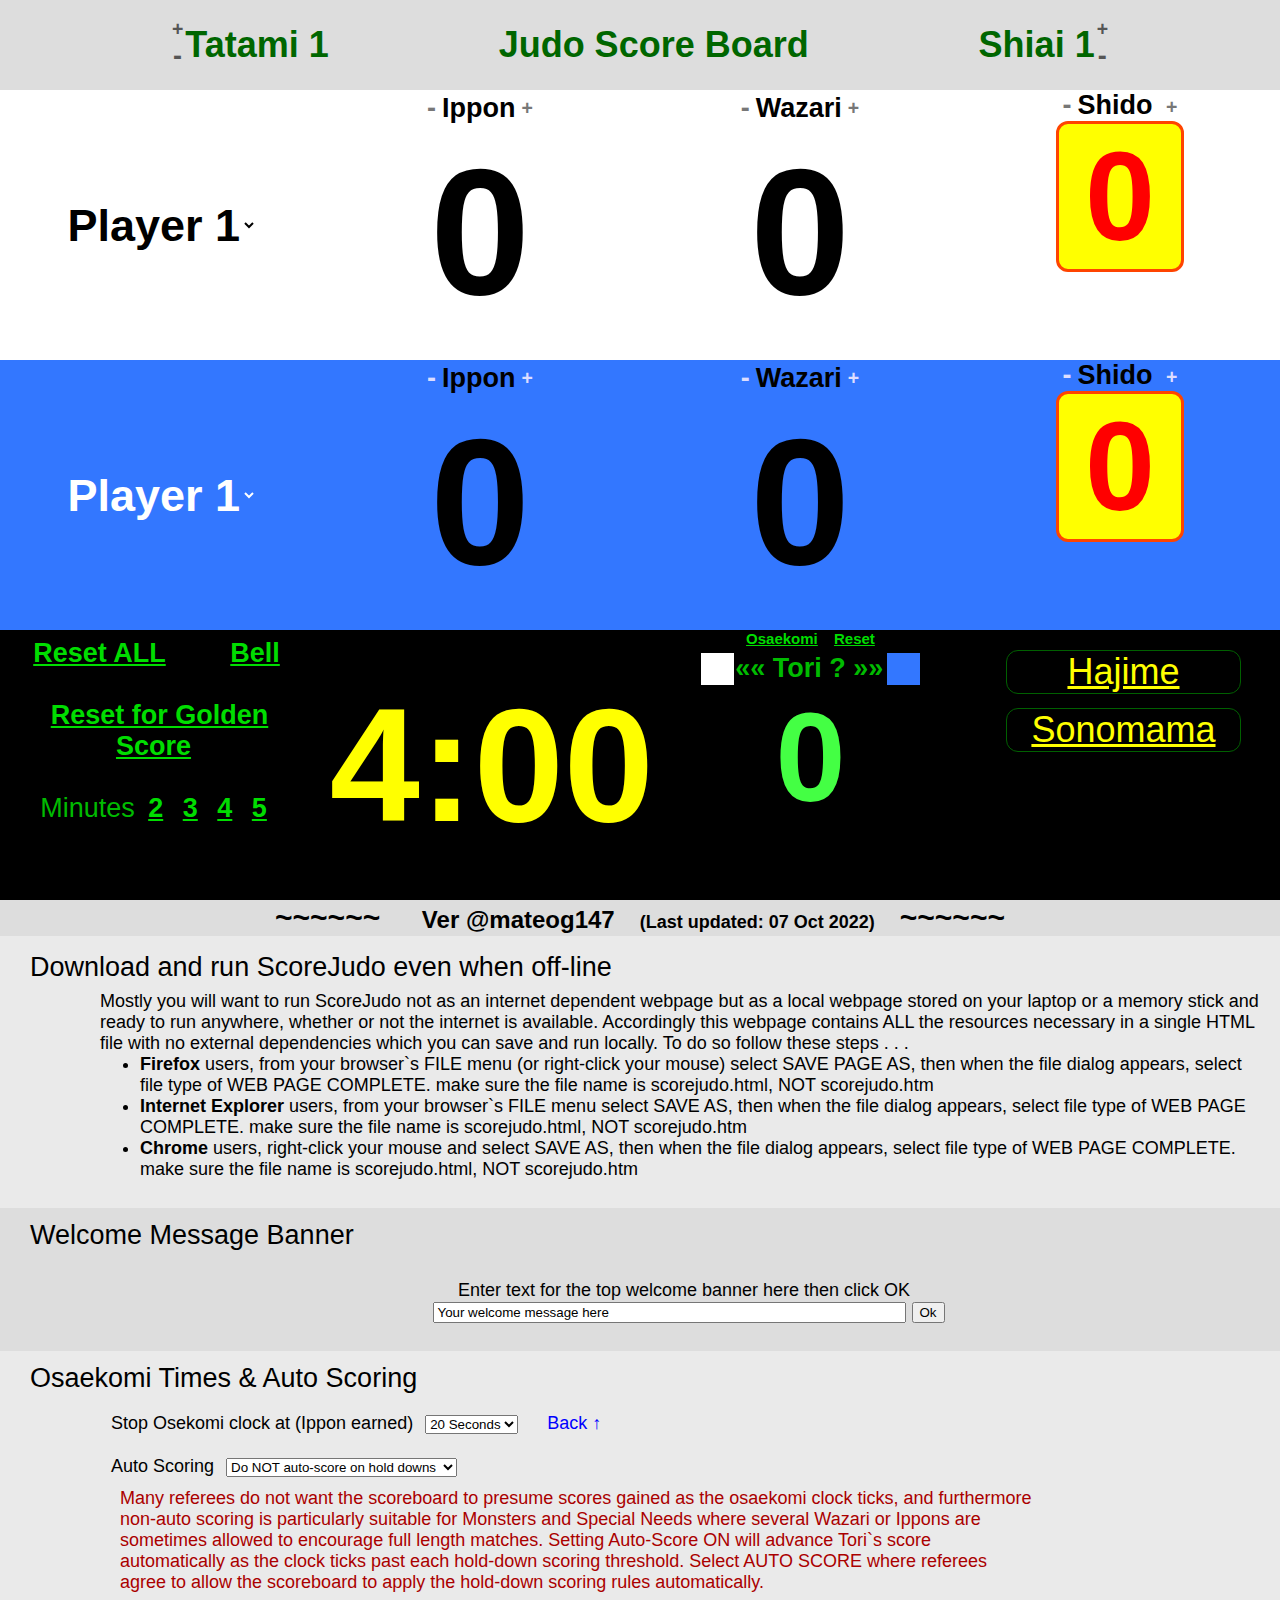
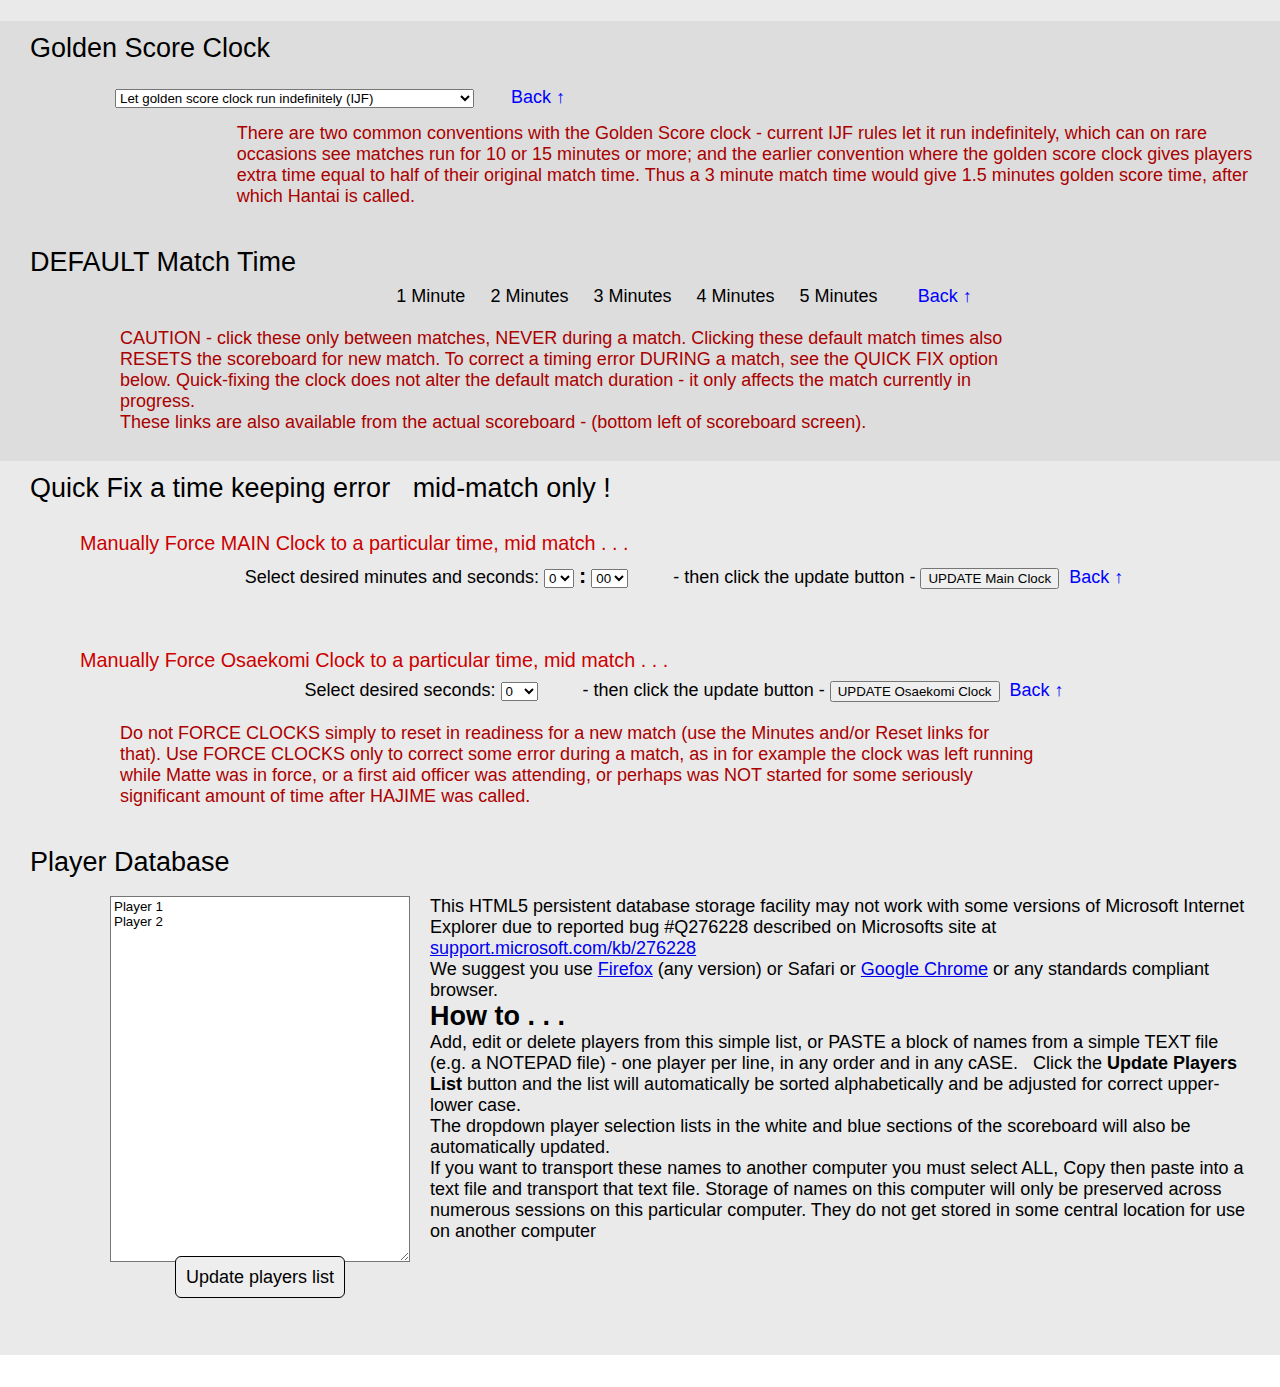
==== scorejudo.html @ d9c9d073 "first commit projects divided by files" ====
<!DOCTYPE html>
<!-- saved from url=(0014)about:internet -->
<html lang="en">
  <head>
    <meta http-equiv="Content-Type" content="text/html; charset=UTF-8" />
    <title>scorejudo</title>

    <meta name="viewport" content="width=device-width, initial-scale=1.0" />
    <meta
      name="description"
      content="ScoreJudo version 5.32 Copyright (C) Campbell Dunstan 2010-2017"
    />
    <link rel="stylesheet" href="./css/style.css" />
    <script src="./js/main.js"></script>
  </head>

  <body id="scorebody" onload="dbinit()">
    <header class="header">
      <div class="mat-container button-container">
        <div class="increase-decrease-container">
          <a class="greylink" onclick="changemat(1)" title="Increase"
            ><span class="increase-btn">+</span></a
          >
          <a class="greylink" onclick="changemat(0)" title="Decrease"
            ><span class="decrease-btn">-</span></a
          >
        </div>

        <div class="greyinfo" id="matnum">Tatami 1</div>
      </div>

      <h2 class="event-title greyinfo" id="welcome_msg">Judo Score Board</h2>

      <div class="bout-container button-container">
        <div class="greyinfo" id="matchnum">Shiai 1</div>
        <div class="increase-decrease-container">
          <a class="greylink" onclick="changematch(1)" title="Increase"
            ><span class="increase-btn">+</span></a
          >
          <a class="greylink" onclick="changematch(0)" title="Decrease"
            ><span class="decrease-btn">-</span></a
          >
        </div>
      </div>
    </header>

    <div class="info-container score-info-container" id="white__panel">
      <div class="player-selector-container">
        <select id="whiteplayername" name="wplayer" class="whiteplayer">
          <option>Player 1</option>
          <option>Player 2</option>
        </select>
      </div>
      <div class="score-container">
        <div class="whitelabel">
          <a
            class="whitelinkbare"
            title="Subtract 1 Ippon"
            onclick="changescore('whiteippon',0)"
            ><span class="decrease-btn">-</span></a
          >Ippon
          <a
            class="whitelinkbare"
            title="Add an Ippon"
            onclick="changescore('whiteippon',1)"
            ><span class="increase-btn">+</span></a
          >
        </div>
        <h2
          class="whitescore"
          title="Click for Ippon"
          id="whiteippon"
          onclick="changescore('whiteippon',1)"
        >
          0
        </h2>
      </div>
      <div class="score-container">
        <div class="whitelabel">
          <a
            class="whitelinkbare"
            title="Subtract 1 Wazari"
            onclick="changescore('whitewazari',0)"
            ><span style="font-size: 180%; font-weight: bold">-</span></a
          >Wazari
          <a
            class="whitelinkbare"
            title="Add 1 Wazari"
            onclick="changescore('whitewazari',1)"
            ><span style="font-size: 130%; font-weight: bold">+</span></a
          >
        </div>
        <div
          class="whitescore"
          title="Click for Wazari"
          id="whitewazari"
          onclick="changescore('whitewazari',1)"
        >
          0
        </div>
      </div>
      <div class="penalty-container">
        <a
          class="whitelinkbare"
          onclick="changepenalty('whitepenalty',0)"
          title="Subtract 1 Shido"
          ><span class="decrease-btn">-</span></a
        >Shido
        <a
          class="whitelinkbare"
          onclick="changepenalty('whitepenalty',1)"
          title="Add 1 Shido"
          ><span class="increase-btn">+</span></a
        >
        <h2
          class="bluepenalty"
          id="whitepenalty"
          onclick="changepenalty('whitepenalty',1)"
          title="Shido"
        >
          0
        </h2>
      </div>
    </div>

    <div
      class="info-container score-info-container bluebandcontainer"
      id="blue__panel"
    >
      <div class="player-selector-container">
        <select id="blueplayername" name="bplayer" class="blueplayer">
          <option>Player 1</option>
          <option>Player 2</option>
        </select>
      </div>
      <div class="score-container">
        <div class="bluelabel">
          <a
            class="bluelinkbare"
            title="Subtract 1 Ippon"
            onclick="changescore('blueippon',0)"
            ><span class="decrease-btn">-</span></a
          >Ippon
          <a
            class="bluelinkbare"
            title="Add 1 Ippon"
            onclick="changescore('blueippon',1)"
            ><span class="increase-btn">+</span></a
          >
        </div>
        <h2
          class="bluescore score"
          title="Click for Ippon"
          id="blueippon"
          onclick="changescore('blueippon',1)"
        >
          0
        </h2>
      </div>
      <div class="score-container">
        <div class="bluelabel">
          <a
            class="bluelinkbare"
            title="Subtract 1 Wazari"
            onclick="changescore('bluewazari',0)"
            ><span class="decrease-btn">-</span></a
          >Wazari
          <a
            class="bluelinkbare"
            title="Add 1 Wazari"
            onclick="changescore('bluewazari',1)"
            ><span class="increase-btn">+</span></a
          >
        </div>
        <h2
          class="bluescore score"
          title="Click for Wazari"
          id="bluewazari"
          onclick="changescore('bluewazari',1)"
        >
          0
        </h2>
      </div>
      <div class="penalty-container">
        <a
          class="bluelinkbare"
          onclick="changepenalty('bluepenalty',0)"
          title="Subtract 1 Shido"
          ><span class="decrease-btn">-</span></a
        >Shido
        <a
          class="bluelinkbare"
          onclick="changepenalty('bluepenalty',1)"
          title="Add 1 Shido"
          ><span class="increase-btn">+</span></a
        >
        <h2
          class="bluepenalty"
          id="bluepenalty"
          onclick="changepenalty('bluepenalty',1)"
          title="Shido"
        >
          0
        </h2>
      </div>
    </div>

    <div class="info-container time-controls-container">
      <div class="controls-container">
        <a
          class="greenlink resetall"
          onclick="resetAll()"
          title="Reset clock &amp; scores"
          >Reset ALL</a
        >
        &nbsp; &nbsp; &nbsp;
        <a
          class="greenlink"
          onclick="force_bell()"
          title="Manually ring bell for any reason, no stop no reset"
          >Bell</a
        >
        <br />
        <br />
        <a
          class="greenlink"
          id="setgold"
          onclick="resetGoldScore(1)"
          title="Reset clock only, for golden score."
          >Reset for Golden Score</a
        >
        <br />
        <br />
        <span>Minutes&nbsp;</span
        ><a
          class="greenlink"
          id="min_2"
          onclick="setdefaultmatch('2:00',2,0)"
          title="Set default Match duration to 2 minutes"
          >2</a
        >
        <a
          class="greenlink"
          id="min_3"
          onclick="setdefaultmatch('3:00',3,0)"
          title="Set default Match duration to 3 minutes"
          >3</a
        >
        <a
          class="greenlink"
          id="min_4"
          onclick="setdefaultmatch('4:00',4,0)"
          title="Set default Match duration to 4 minutes"
          >4</a
        >
        <a
          class="greenlink"
          id="min_5"
          onclick="setdefaultmatch('5:00',5,0)"
          title="Set default Match duration to 5 minutes"
          >5</a
        >
      </div>

      <div class="main-clock-container">
        <h4 class="goldenscore_GS" id="goldenscore">&nbsp;</h4>
        <h2 class="mainclock" id="mainclock" onclick="gotoclockoptions()">
          4:00
        </h2>
      </div>

      <div class="osaekomi-container">
        <a
          class="greenlink"
          onclick="globalholddown()"
          id="globalholddownswitch"
          >Osaekomi</a
        >
        <a class="greenlink" onclick="resetOsae(3)" id="resetswitch">Reset</a>
        <div
          class="globalosaekomiwhichplayerwrap"
          id="globalosaekomiwhichplayerwrap"
          onclick="nominateosaetori()"
        >
          <div
            title="click to flag WHITE as Tori"
            class="globalosaekomitoriwhite"
            id="globalosaekomitoriwhite"
            onclick="nominateosaetori(0)"
          ></div>
          <h4
            class="globalosaekomitoriprompt"
            id="globalosaekomitoriprompt"
            onclick="resettoriprompt()"
          >
            «« Tori ? »»
          </h4>
          <div
            title="click to flag BLUE (red) asTori"
            class="globalosaekomitoriblue"
            id="globalosaekomitoriblue"
            onclick="nominateosaetori(1)"
          ></div>
        </div>
        <h2
          title="click to Start-Stop"
          class="globalosaekomi"
          id="globalosaekomi"
          onclick="globalholddown()"
        >
          0
        </h2>
      </div>

      <div class="hajime-mate-container">
        <div
          class="hajime"
          id="hajimeswitch"
          onclick="hajime_matte()"
          title="Start-Stop (use Space Bar)"
        >
          Hajime
        </div>
        <div style="clear: both; height: 4px"></div>
        <div
          class="hajime sonomama"
          id="globalfreezeswitch"
          onclick="globalfreeze()"
          title="Toggle Sonomama - Yoshi"
        >
          Sonomama
        </div>
      </div>
    </div>

    <table id="bottommarker" title=" " style="width: 100%">
      <tbody>
        <tr>
          <td
            style="background-color: #dddddd; border-bottom: 4px solid #eaeaea"
          >
            <h1>
              ~~~~~~  &nbsp; &nbsp;
              <span style="font-size: 80%">Ver @mateog147</span> &nbsp;
              <span style="font-size: 60%">(Last updated: 07 Oct 2022)</span>
              &nbsp; ~~~~~~
            </h1>
          </td>
        </tr>
        <tr>
          <td
            id="download_intruct"
            class="preference-td"
            style="display: block; background-color: rgb(234, 234, 234)"
          >
            <div class="preference-head">
              Download and run ScoreJudo even when off-line
            </div>
            <div style="text-align: left">
              Mostly you will want to run ScoreJudo not as an internet dependent
              webpage but as a local webpage stored on your laptop or a memory
              stick and ready to run anywhere, whether or not the internet is
              available. Accordingly this webpage contains ALL the resources
              necessary in a single HTML file with no external dependencies
              which you can save and run locally. To do so follow these steps .
              . .
              <ul>
                <li>
                  <b>Firefox</b> users, from your browser`s FILE menu (or
                  right-click your mouse) select SAVE PAGE AS, then when the
                  file dialog appears, select file type of WEB PAGE COMPLETE.
                  make sure the file name is scorejudo.html, NOT scorejudo.htm
                </li>
                <li>
                  <b>Internet Explorer</b> users, from your browser`s FILE menu
                  select SAVE AS, then when the file dialog appears, select file
                  type of WEB PAGE COMPLETE. make sure the file name is
                  scorejudo.html, NOT scorejudo.htm
                </li>
                <li>
                  <b>Chrome</b> users, right-click your mouse and select SAVE
                  AS, then when the file dialog appears, select file type of WEB
                  PAGE COMPLETE. make sure the file name is scorejudo.html, NOT
                  scorejudo.htm
                </li>
              </ul>
            </div>
          </td>
        </tr>
        <tr>
          <td class="preference-td" style="background-color: #dddddd">
            <div class="preference-head">Welcome Message Banner</div>
            <p>&nbsp;</p>
            <span style="color: #000000"
              >Enter text for the top welcome banner here then click OK</span
            >
            <form name="updatewelcome">
              <label for="welcome_input">&nbsp;</label>
              <input
                id="welcome_input"
                name="welcometext"
                type="text"
                size="56"
                value="Your welcome message here"
                onfocus="enableSpacekey()"
                onblur="disableSpacekey()"
              />
              <input
                type="submit"
                name="sendwelcome"
                value="Ok"
                onclick="update_welcome(); return false;"
              />
            </form>
          </td>
        </tr>

        <tr id="osaekomi_auto">
          <td class="preference-td" style="background-color: #eaeaea">
            <div class="preference-head">Osaekomi Times &amp; Auto Scoring</div>
            <table style="border-collapse: separate; border-spacing: 10px">
              <tbody>
                <tr>
                  <td>Stop Osekomi clock at (Ippon earned)</td>
                  <td id="autoscore_ippon_2">
                    <select
                      name="setOKomiFT"
                      id="setOKomiFT"
                      onchange="setOsaeKomiScoring('setOKomiFT','i')"
                    >
                      <option value="10">10 Seconds</option>
                      <option value="15">15 Seconds</option>
                      <option selected="" value="20">20 Seconds</option>
                      <option value="25">25 Seconds</option>
                      <option value="30">30 Seconds</option>
                      <option value="35">35 Seconds</option>
                    </select>
                  </td>
                  <td>&nbsp;</td>
                  <td>
                    <a style="color: #0000ff">Back&nbsp;↑</a>
                  </td>
                </tr>
              </tbody>
            </table>
            <table style="border-collapse: separate; border-spacing: 10px">
              <tbody>
                <tr>
                  <td>Auto Scoring</td>
                  <td>
                    <select
                      name="setOKomiAutoScore"
                      id="setOKomiAutoScore"
                      onchange="setOsaeKomiScoring('setOKomiAutoScore','a')"
                    >
                      <option selected="" value="0">
                        Do NOT auto-score on hold downs
                      </option>
                      <option value="1">
                        Auto score as hold-downs progress
                      </option>
                    </select>
                  </td>
                  <td class="novisi" id="autoscore_ippon_1">
                    Ippon at [see above] &nbsp;
                  </td>
                  <td
                    class="novisi"
                    id="autoscore_wazari_1"
                    style="visibility: hidden"
                  >
                    Wazari at
                  </td>
                  <td
                    class="novisi"
                    id="autoscore_wazari_2"
                    style="visibility: hidden"
                  >
                    <select
                      name="setOKomiWa"
                      id="setOKomiWa"
                      onchange="setOsaeKomiScoring('setOKomiWa','w')"
                    >
                      <option value="10">10 Seconds</option>
                      <option selected="" value="15">15 Seconds</option>
                      <option value="20">20 Seconds</option>
                      <option value="25">25 Seconds</option>
                    </select>
                  </td>
                  <td
                    class="novisi"
                    id="autoscore_yuko_1"
                    style="visibility: hidden"
                  >
                    Yuko (if applic.) at
                  </td>
                  <td
                    class="novisi"
                    id="autoscore_yuko_2"
                    style="visibility: hidden"
                  >
                    <select
                      name="setOKomiYu"
                      id="setOKomiYu"
                      onchange="setOsaeKomiScoring('setOKomiYu','y')"
                    >
                      <option value="5">5 Seconds</option>
                      <option selected="" value="10">10 Seconds</option>
                      <option value="15">15 Seconds</option>
                      <option value="20">20 Seconds</option>
                    </select>
                  </td>
                </tr>
              </tbody>
            </table>
            <div
              style="
                padding-left: 20px;
                text-align: left;
                color: #aa0000;
                width: 80%;
              "
            >
              Many referees do not want the scoreboard to presume scores gained
              as the osaekomi clock ticks, and furthermore non-auto scoring is
              particularly suitable for Monsters and Special Needs where several
              Wazari or Ippons are sometimes allowed to encourage full length
              matches. Setting Auto-Score ON will advance Tori`s score
              automatically as the clock ticks past each hold-down scoring
              threshold. Select AUTO SCORE where referees agree to allow the
              scoreboard to apply the hold-down scoring rules automatically.
            </div>
          </td>
        </tr>
        <tr>
          <td class="preference-td" style="background-color: #dddddd">
            <div class="preference-head">Golden Score Clock</div>
            <table style="border-collapse: separate; border-spacing: 14px">
              <tbody>
                <tr>
                  <td>
                    <select
                      name="manageGoldenScore"
                      id="manageGoldenScore"
                      onchange="manage_golden_score('manageGoldenScore')"
                    >
                      <option selected="" value="30000">
                        Let golden score clock run indefinitely (IJF)
                      </option>
                      <option value="0">
                        Stop golden score clock &amp; ring bell at
                        Half-of-Match-Time
                      </option>
                    </select>
                  </td>
                  <td>&nbsp;</td>
                  <td>
                    <a style="color: #0000ff">Back&nbsp;↑</a>
                  </td>
                </tr>
              </tbody>
            </table>
            <div
              style="
                float: right;
                width: 90%;
                padding-left: 20px;
                text-align: left;
                color: #aa0000;
              "
            >
              There are two common conventions with the Golden Score clock -
              current IJF rules let it run indefinitely, which can on rare
              occasions see matches run for 10 or 15 minutes or more; and the
              earlier convention where the golden score clock gives players
              extra time equal to half of their original match time. Thus a 3
              minute match time would give 1.5 minutes golden score time, after
              which Hantai is called.
            </div>
          </td>
        </tr>
        <tr id="default_matchtimes">
          <td class="preference-td" style="background-color: #dddddd">
            <div class="preference-head">DEFAULT Match Time</div>
            <a
              class="xgreenlink"
              id="min_1_2"
              onclick="setdefaultmatch('1:00',1,0)"
              title="Set default Match duration to 1 minute"
              >1 Minute</a
            >
            &nbsp; &nbsp;
            <a
              class="xgreenlink"
              id="min_2_2"
              onclick="setdefaultmatch('2:00',2,0)"
              title="Set default Match duration to 2 minutes"
              >2 Minutes</a
            >
            &nbsp; &nbsp;
            <a
              class="xgreenlink"
              id="min_3_2"
              onclick="setdefaultmatch('3:00',3,0)"
              title="Set default Match duration to 3 minutes"
              >3 Minutes</a
            >
            &nbsp; &nbsp;
            <a
              class="xgreenlink"
              id="min_4_2"
              onclick="setdefaultmatch('4:00',4,0)"
              title="Set default Match duration to 4 minutes"
              >4 Minutes</a
            >
            &nbsp; &nbsp;
            <a
              class="xgreenlink"
              id="min_5_2"
              onclick="setdefaultmatch('5:00',5,0)"
              title="Set default Match duration to 5 minutes"
              >5 Minutes</a
            >
            &nbsp; &nbsp; &nbsp;&nbsp;&nbsp;<a style="color: #0000ff"
              >Back&nbsp;↑</a
            >
            <p>&nbsp;</p>
            <div
              style="
                padding-left: 20px;
                text-align: left;
                color: #aa0000;
                width: 80%;
              "
            >
              CAUTION - click these only between matches, NEVER during a match.
              Clicking these default match times also RESETS the scoreboard for
              new match. To correct a timing error DURING a match, see the QUICK
              FIX option below. Quick-fixing the clock does not alter the
              default match duration - it only affects the match currently in
              progress. <br />These links are also available from the actual
              scoreboard - (bottom left of scoreboard screen).
            </div>
          </td>
        </tr>
        <tr id="quickfix">
          <td class="preference-td" style="background-color: #eaeaea">
            <div class="preference-head">
              Quick Fix a time keeping error &nbsp; mid-match only !
            </div>
            <div class="preference-subhead">
              Manually Force MAIN Clock to a particular time, mid match . . .
            </div>
            Select desired minutes and seconds:
            <select id="forceclockmins">
              <option value="0">0</option>
              <option value="1">1</option>
              <option value="2">2</option>
              <option value="3">3</option>
              <option value="4">4</option>
              <option value="5">5</option>
              <option value="6">6</option>
              <option value="7">7</option>
              <option value="8">8</option>
              <option value="9">9</option>
            </select>
            <span style="font-weight: bold; font-size: 120%">:</span>
            <select id="forceclocksecs">
              <option value="00">00</option>
              <option value="01">01</option>
              <option value="02">02</option>
              <option value="03">03</option>
              <option value="04">04</option>
              <option value="05">05</option>
              <option value="06">06</option>
              <option value="07">07</option>
              <option value="08">08</option>
              <option value="09">09</option>
              <option value="10">10</option>
              <option value="11">11</option>
              <option value="12">12</option>
              <option value="13">13</option>
              <option value="14">14</option>
              <option value="15">15</option>
              <option value="16">16</option>
              <option value="17">17</option>
              <option value="18">18</option>
              <option value="19">19</option>
              <option value="20">20</option>
              <option value="21">21</option>
              <option value="22">22</option>
              <option value="23">23</option>
              <option value="24">24</option>
              <option value="25">25</option>
              <option value="26">26</option>
              <option value="27">27</option>
              <option value="28">28</option>
              <option value="29">29</option>
              <option value="30">30</option>
              <option value="31">31</option>
              <option value="32">32</option>
              <option value="33">33</option>
              <option value="34">34</option>
              <option value="35">35</option>
              <option value="36">36</option>
              <option value="37">37</option>
              <option value="38">38</option>
              <option value="39">39</option>
              <option value="40">40</option>
              <option value="41">41</option>
              <option value="42">42</option>
              <option value="43">43</option>
              <option value="44">44</option>
              <option value="45">45</option>
              <option value="46">46</option>
              <option value="47">47</option>
              <option value="48">48</option>
              <option value="49">49</option>
              <option value="50">50</option>
              <option value="51">51</option>
              <option value="52">52</option>
              <option value="53">53</option>
              <option value="54">54</option>
              <option value="55">55</option>
              <option value="56">56</option>
              <option value="57">57</option>
              <option value="58">58</option>
              <option value="59">59</option>
            </select>
            &nbsp; &nbsp; &nbsp; &nbsp; - then click the update button -
            <button
              onclick="force_main_clock('forceclockmins', 'forceclocksecs')"
            >
              UPDATE Main Clock</button
            >&nbsp;&nbsp;<a style="color: #0000ff">Back&nbsp;↑</a>
          </td>
        </tr>
        <tr>
          <td class="preference-td" style="background-color: #eaeaea">
            <div class="preference-subhead">
              Manually Force Osaekomi Clock to a particular time, mid match . .
              .
            </div>
            Select desired seconds:
            <select id="forceosaeclocksecs">
              <option value="0">0</option>
              <option value="1">1</option>
              <option value="2">2</option>
              <option value="3">3</option>
              <option value="4">4</option>
              <option value="5">5</option>
              <option value="6">6</option>
              <option value="7">7</option>
              <option value="8">8</option>
              <option value="9">9</option>
              <option value="10">10</option>
              <option value="11">11</option>
              <option value="12">12</option>
              <option value="13">13</option>
              <option value="14">14</option>
              <option value="15">15</option>
              <option value="16">16</option>
              <option value="17">17</option>
              <option value="18">18</option>
              <option value="19">19</option>
              <option value="20">20</option>
              <option value="21">21</option>
              <option value="22">22</option>
              <option value="23">23</option>
              <option value="24">24</option>
              <option value="25">25</option>
            </select>
            &nbsp; &nbsp; &nbsp; &nbsp; - then click the update button -
            <button onclick="force_osae_clock('forceosaeclocksecs')">
              UPDATE Osaekomi Clock</button
            >&nbsp;&nbsp;<a style="color: #0000ff">Back&nbsp;↑</a>
            <p>&nbsp;</p>
            <div
              style="
                padding-left: 20px;
                text-align: left;
                color: #aa0000;
                width: 80%;
              "
            >
              Do not FORCE CLOCKS simply to reset in readiness for a new match
              (use the Minutes and/or Reset links for that). Use FORCE CLOCKS
              only to correct some error during a match, as in for example the
              clock was left running while Matte was in force, or a first aid
              officer was attending, or perhaps was NOT started for some
              seriously significant amount of time after HAJIME was called.
            </div>
          </td>
        </tr>

        <tr>
          <td class="preference-td" style="background-color: #eaeaea">
            <div class="preference-head">Player Database</div>
            <table>
              <tbody>
                <tr>
                  <td style="padding: 10px; vertical-align: top">
                    <textarea
                      id="playersnames"
                      rows="24"
                      style="
                        width: 300px;
                        padding-left: 3px;
                        text-align: left;
                        background-color: #ffffff;
                      "
                      onfocus="enableSpacekey()"
                      onblur="disableSpacekey()"
                    ></textarea>
                    <p>
                      <a
                        class="radii"
                        style="padding: 10px; background-color: #eeeeee"
                        onclick="updateplayers()"
                        >Update players list</a
                      >
                    </p>
                  </td>
                  <td
                    style="padding: 10px; text-align: left; vertical-align: top"
                  >
                    This HTML5 persistent database storage facility may not work
                    with some versions of Microsoft Internet Explorer due to
                    reported bug #Q276228 described on Microsofts site at<br />
                    <a
                      href="http://support.microsoft.com/kb/276228"
                      target="_blank"
                      >support.microsoft.com/kb/276228</a
                    >
                    <p>
                      We suggest you use
                      <a
                        href="http://www.mozilla.org/en-US/firefox/new"
                        target="_blank"
                        >Firefox</a
                      >
                      (any version) or Safari or
                      <a href="http://www.google.com/chrome" target="_blank"
                        >Google Chrome</a
                      >
                      or any standards compliant browser.
                    </p>
                    <h2>How to . . .</h2>
                    <p>
                      Add, edit or delete players from this simple list, or
                      PASTE a block of names from a simple TEXT file (e.g. a
                      NOTEPAD file) - one player per line, in any order and in
                      any cASE. &nbsp; Click the
                      <b>Update Players List</b> button and the list will
                      automatically be sorted alphabetically and be adjusted for
                      correct upper-lower case.
                    </p>
                    <p>
                      The dropdown player selection lists in the white and blue
                      sections of the scoreboard will also be automatically
                      updated.
                    </p>
                    <p>
                      If you want to transport these names to another computer
                      you must select ALL, Copy then paste into a text file and
                      transport that text file. Storage of names on this
                      computer will only be preserved across numerous sessions
                      on this particular computer. They do not get stored in
                      some central location for use on another computer
                    </p>
                  </td>
                </tr>
              </tbody>
            </table>
          </td>
        </tr>
        <tr>
          <td
            id="playerpicker"
            style="
              min-height: 80px;
              text-align: left;
              padding: 6px;
              background-color: #eaeaea;
              font-size: 15px;
            "
          >
            <p>&nbsp;</p>
          </td>
        </tr>
        <tr>
          <td
            style="
              text-align: left;
              padding: 16px;
              background-color: #ffffff;
              font-size: 15px;
            "
          >
    
            
            <div id="bell">
              <audio
                id="audiotagbell"
                src="[data-uri]"
              ></audio>
             
            </div>
          </td>
        </tr>
      </tbody>
    </table>

    <script>
      masterstopwatch();
    </script>
  </body>
</html>
---- css/style.css ----
*{
    font-family: sans-serif;
    box-sizing: border-box;
    margin: 0;
    padding: 0 auto;
}

.header{
    height: 10vh;
    display: flex;
    flex-direction: row;
    justify-content: space-evenly;
    background-color: #dddddd;
}

.header .event-title{
    align-self: center;
}

.button-container{
    padding: 4px;
    display: flex;
    flex-direction: row;
    align-items: center;
}

.increase-decrease-container{
    display: flex;
    flex-direction: column;
}

.bluelinkbare {
    font-size: 15px;
    font-weight: bold;
    color: #ddddff;
    text-decoration: none;
    padding-left: 6px;
    padding-right: 6px;
}

.bluelinkbare:hover {
    background-color: #1111dd;
}


.whitelinkbare {
    font-size: 15px;
    font-weight: bold;
    color: #777777;
    text-decoration: none;
    padding-left: 6px;
    padding-right: 6px;
}

.whitelinkbare:hover {
    background-color: #dddddd;
}

.increase-btn{
    font-size: 130%; 
    font-weight: bold
}

.decrease-btn{
    font-size: 180%; 
    font-weight: bold
}

.button-container{
    display: flex;
}

.info-container{
    width: 100%;
    height: 30vh;
}

.score-info-container{
    display: grid;
    grid-template-columns: repeat(4,1fr);
}


.player-selector-container{
    height: 100%;
    display: flex;
    justify-content: center;
    align-items: center;
}

.score-container{
    height: 100%;
}

.bluebandcontainer{
background-color: #3377ff;
}
.whitelabel{
    height: 14%;
    display: flex;
    flex-direction: row;
    justify-content: center;
    align-items: center;
    text-decoration: none;
    font-size: 3vh;
    font-weight: bold;
    color: #000000;
}
.bluelabel {
    height: 14%;
    display: flex;
    flex-direction: row;
    justify-content: center;
    align-items: center;
    text-decoration: none;
    font-size: 3vh;
    font-weight: bold;
    color: #000000;
}
.whitescore {
    height: 86%;
    cursor: pointer;
    text-decoration: none;
    font-size: 20vh;
    font-weight: bold;
    color: #000000;
}

.bluescore {
    cursor: pointer;
    text-decoration: none;
    font-size: 20vh;
    font-weight: bold;
    color: #000000;
}

.penalty-container{
    justify-items: center;
    font-size: 3vh;
    font-weight: bold;
}

.bluepenalty {
    cursor: pointer;
    width: 40%;
    margin:  auto;
    text-decoration: none;
    font-size: 14vh;
    font-weight: bold;
    color: #ff0000;
    border: 3px solid #ff4400;
    background-color: #ffff00;

    border-radius: 12px;
}

.time-controls-container{
    background-color: #000000;
    display: grid;
    grid-template-columns: repeat(4,1fr);
}

.main-clock-container{
    display: flex;
    flex-direction: row;
    align-items: center;
    justify-content: flex-end;
}

.mainclock {
    font-size: 18vh;
    font-weight: bold;
    color: #ffff00;
    cursor: pointer;
}

.goldenscore_GS {
    font-size: 400%;
    padding: 0px;
    color: #ffaa00;
    font-weight: bold;
}

.controls-container{
    padding: 8px;
    font-size: 3vh;
    color: #00bb00;
}

.greenlink {
    font-weight: bold;
    color: #00dd00;
    text-decoration: underline;
    padding-left: 6px;
    padding-right: 6px;
}

.greenlink:hover {
    background-color: #003800;
    cursor: pointer;
}

.resetall {
    font-weight: bold;
}

.globalosaekomi {
    cursor: pointer;
    font-size: 14vh;
    font-weight: bold;
    color: #44ff44;
    margin-top: -20px;
    border: 0px solid #ffff00;
}



.globalosaekomitoriprompt {
    font-size: 3vh;
    width: 69%;
    height: 3.5vh;
    color:#00bb00;
    font-weight: bold;
    text-align: center;
    float: left;
}

.globalosaekomitoriwhite {
    font-size: 3vh;
    cursor: pointer;
    width: 15%;
    height: 3.5vh;
    background-color: #ffffff;
    float: left;
    font-weight: bold;
}

.globalosaekomitoriblue {
    font-size: 3vh;
    cursor: pointer;
    width: 15%;
    height: 3.5vh;
    background-color: #3377ff;
    float: right;
    color: #ffffff;
    font-weight: bold;
}

.hajime-mate-container{
    display: flex;
    flex-direction: column;
    align-items: center;
}

.hajime {
    margin-top: 20px ;
    text-decoration: underline;
    cursor: pointer;
    font-size: 4vh;
    color: #ffff00;
    border: 1px solid #006000;
    border-radius: 12px;
    width:  75%;
}

.hajime:hover {
    background-color: #003800;
}

div.sonomama {
    margin-top: 10px;
}

html {
    background-color: #ffffff;
    font-family: sans-serif;
}

body {
    font-size: 15px;
    background-color: #ffffff;
    padding: 0px;
    margin: 0px;
    
}

table {
    border-collapse: collapse;
    border: 0px;
}

.radii {
    border-radius: 6px;
    border: 1px solid #000000;
}

input.banner {
    font-size: 250%;
    font-weight: bold;
    color: #006600;
    background-color: #dddddd;
    text-align: center;
    border: 0px solid #ff0000;
}

table.infotable {
    border-bottom: 0px solid #000000;
}

.greyinfo {
    text-decoration: none;
    font-size: 240%;
    font-weight: bold;
    color: #006600;
}

div {
    border: 0px solid #000000;
    display: block;
    text-align: center;
}

td {
    text-align: center;
}



.preference-head {
    text-align: left;
    clear: both;
    font-size: 150%;
    padding-bottom: 8px;
    margin-left: -70px;
}

.preference-subhead {
    text-align: left;
    clear: both;
    color: #cc0000;
    font-size: 110%;
    padding-bottom: 8px;
    padding-top: 20px;
    margin-left: -20px;
}

.preference-td {
    padding: 12px;
    padding-left: 100px;
    padding-bottom: 28px;
    font-size: 120%;
}










div.leg-grab {
    cursor: pointer;
    color: #aaaaaa;
}

a.bluelink {
    font-size: 15px;
    font-weight: bold;
    color: #ddddff;
    text-decoration: underline;
    padding-left: 6px;
    padding-right: 6px;
}

a.bluelink:hover {
    background-color: #1111dd;
}





a.greylink {
    font-size: 15px;
    font-weight: bold;
    color: #555555;
    text-decoration: none;
    padding-left: 2px;
    padding-right: 2px;
}

a.greylink:hover {
    background-color: #ffffff;
}

.blueplayer {
    font-size: 300%;
    font-weight: bold;
    color: #ffffff;
    background-color: #3377ff;
    border: 0px solid #0000ff;
}

.whiteplayer {
    font-size: 300%;
    font-weight: bold;
    color: #000000;
    background-color: #ffffff;
    border: 0px solid #aaaaaa;
}



/*
div.globalosaekomi { cursor:pointer
font-size:600%
font-weight:bold
color:#ffff00; }
*/
div.osaekomiblue {
    cursor: pointer;
    font-size: 700%;
    font-weight: bold;
    color: #44ff44;
}

div.osaekomiwhite {
    cursor: pointer;
    font-size: 700%;
    font-weight: bold;
    color: #00bb00;
}

div.globalosaekomiwhichplayerwrap {
    clear: both;
    width: 70%;
    height: 22px;
    text-align: center;
    margin-top: 6px;
    margin-left: auto;
    margin-right: auto;
    font-size: 15px !important;
}







div.goldenscore {
    font-size: 300%;
    color: #ffff00;
}


div.smallfry {
    font-size: 15px;
}

.novisi {
    visibility: hidden;
}



.handwrapper {
    display: table-cell;
    text-align: center;
    width: 4%;
}

.handwrapper div {
    width: 98%;
    margin-top: 10px;
    padding: 6px;
    border: 1px solid #aaaaff;
}

.handwrapper div:hover {
    border: 1px solid #000000;
    /*opacity:0.50;*/
}

.handwrapper img {
    width: 100%;
}
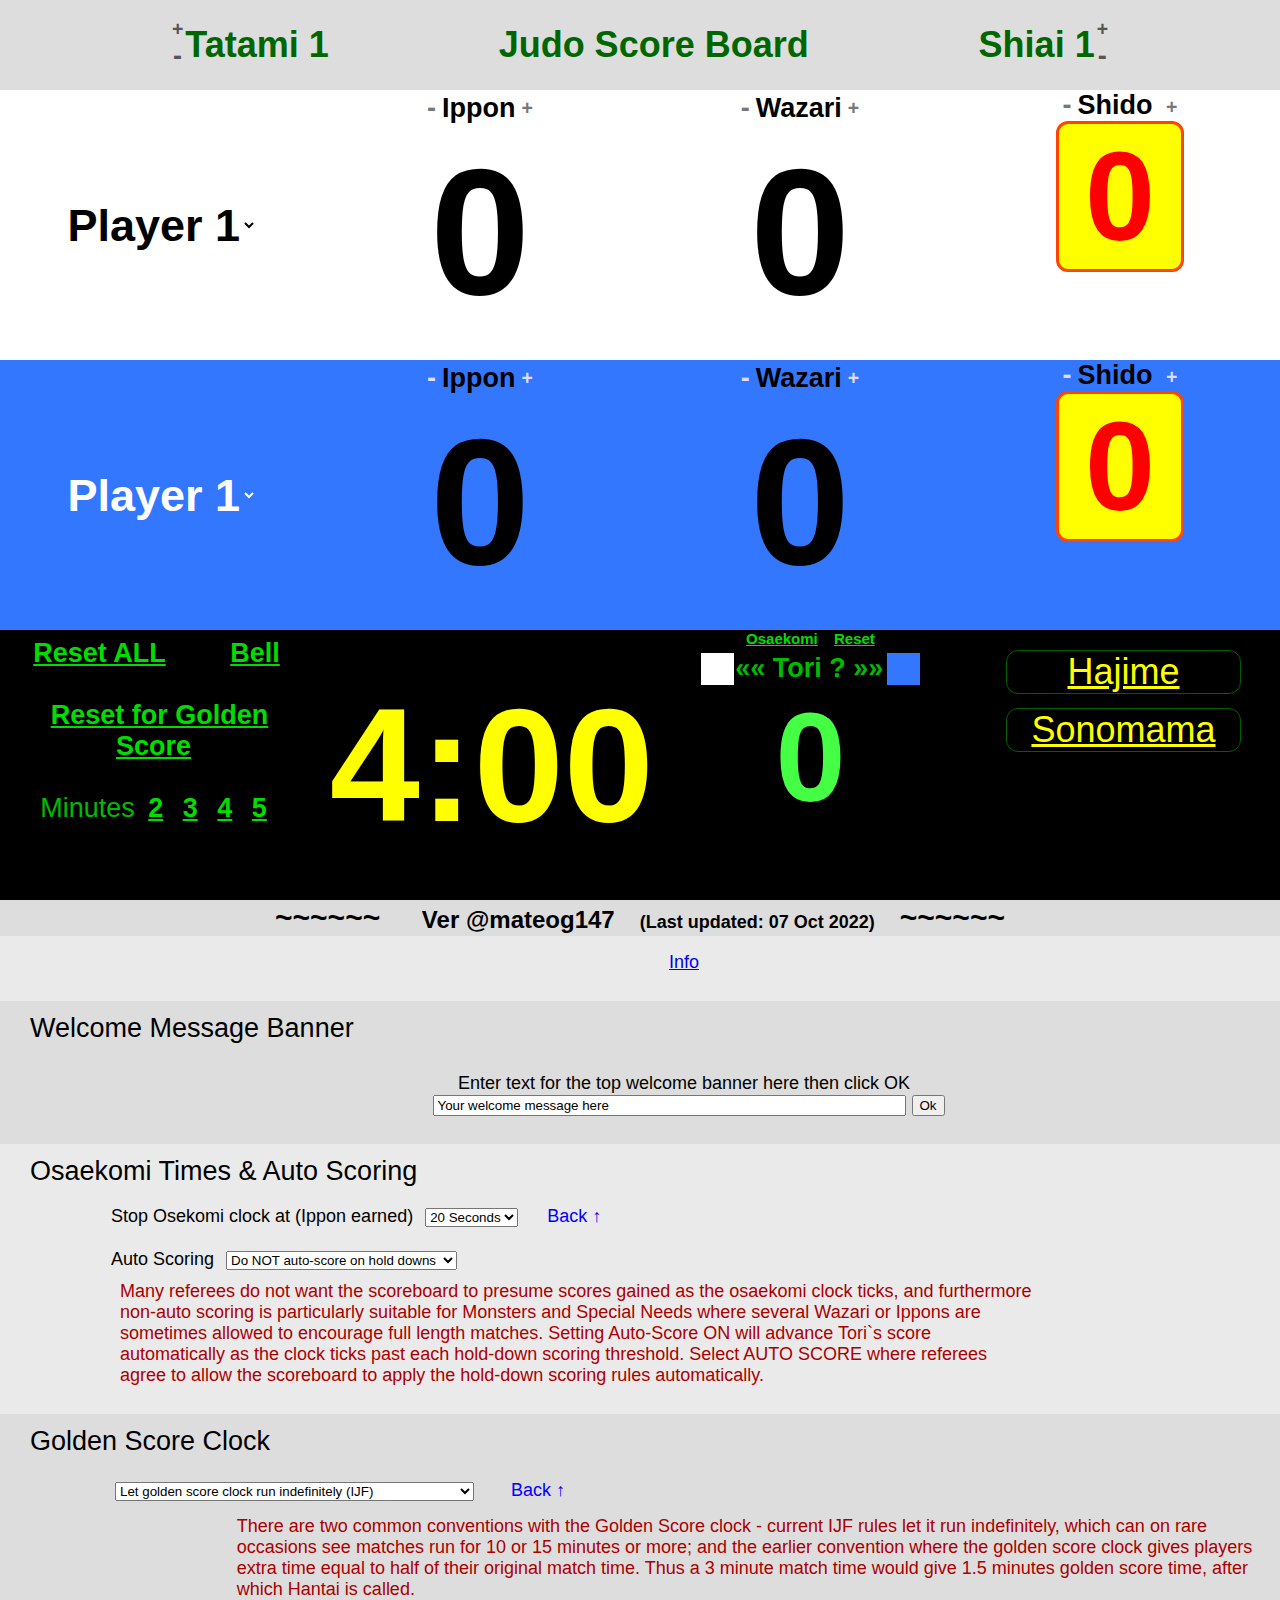
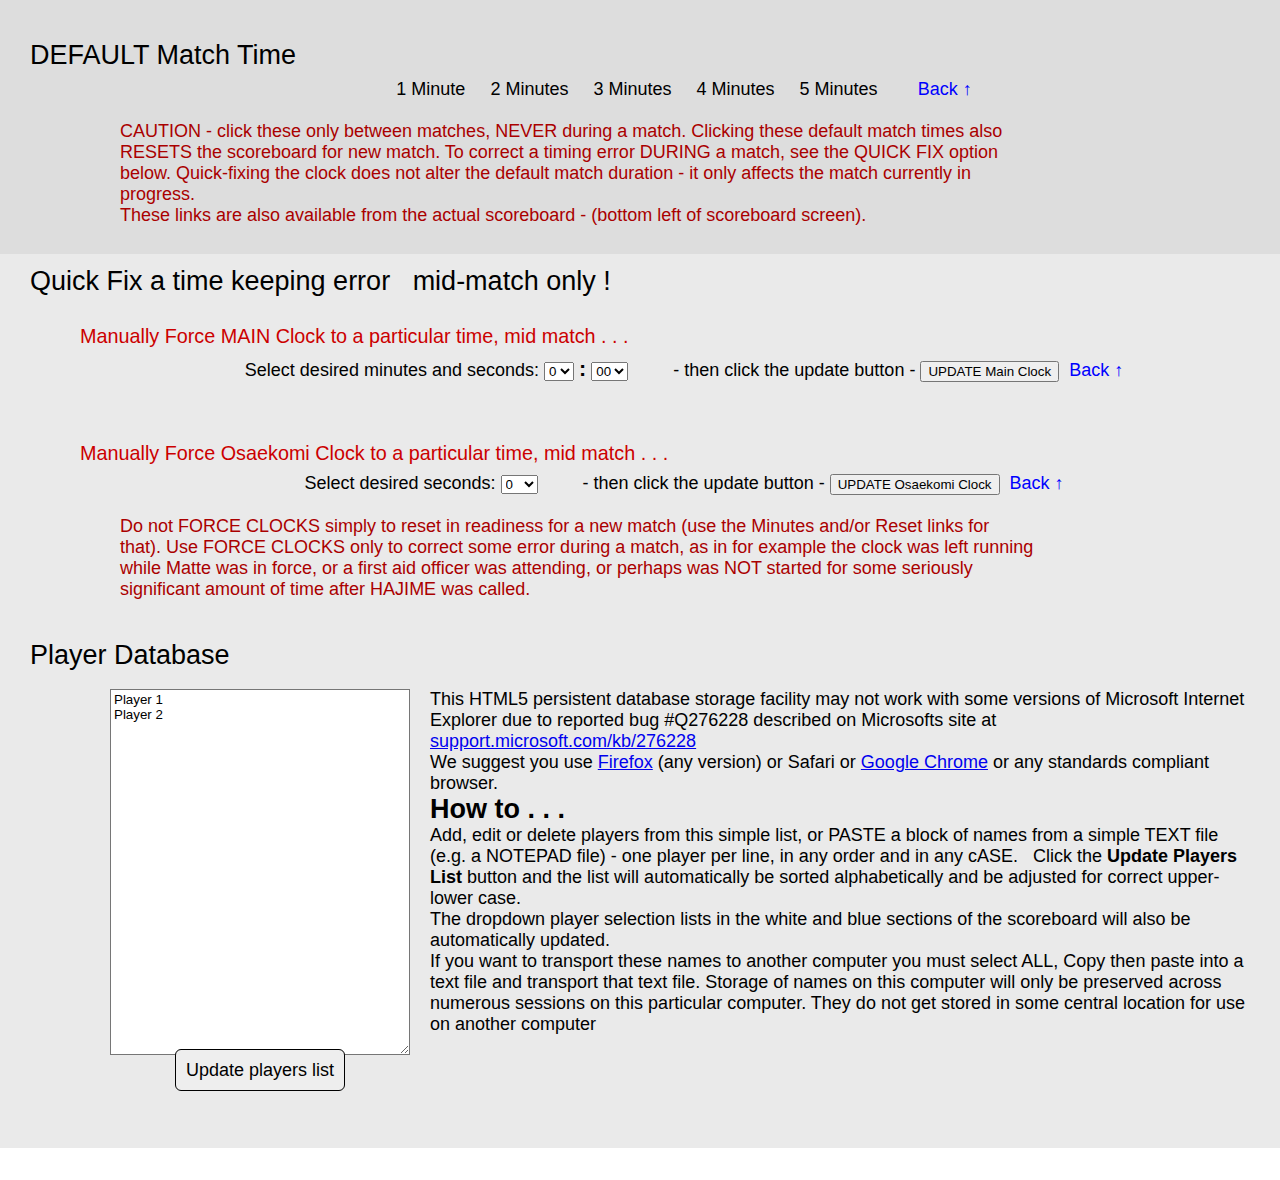
==== commit fd74044e: "navigation to info page" ====
--- a/scorejudo.html
+++ b/scorejudo.html
@@ -353,38 +353,7 @@
             class="preference-td"
             style="display: block; background-color: rgb(234, 234, 234)"
           >
-            <div class="preference-head">
-              Download and run ScoreJudo even when off-line
-            </div>
-            <div style="text-align: left">
-              Mostly you will want to run ScoreJudo not as an internet dependent
-              webpage but as a local webpage stored on your laptop or a memory
-              stick and ready to run anywhere, whether or not the internet is
-              available. Accordingly this webpage contains ALL the resources
-              necessary in a single HTML file with no external dependencies
-              which you can save and run locally. To do so follow these steps .
-              . .
-              <ul>
-                <li>
-                  <b>Firefox</b> users, from your browser`s FILE menu (or
-                  right-click your mouse) select SAVE PAGE AS, then when the
-                  file dialog appears, select file type of WEB PAGE COMPLETE.
-                  make sure the file name is scorejudo.html, NOT scorejudo.htm
-                </li>
-                <li>
-                  <b>Internet Explorer</b> users, from your browser`s FILE menu
-                  select SAVE AS, then when the file dialog appears, select file
-                  type of WEB PAGE COMPLETE. make sure the file name is
-                  scorejudo.html, NOT scorejudo.htm
-                </li>
-                <li>
-                  <b>Chrome</b> users, right-click your mouse and select SAVE
-                  AS, then when the file dialog appears, select file type of WEB
-                  PAGE COMPLETE. make sure the file name is scorejudo.html, NOT
-                  scorejudo.htm
-                </li>
-              </ul>
-            </div>
+           <a href="./pages/info.html">Info</a>
           </td>
         </tr>
         <tr>
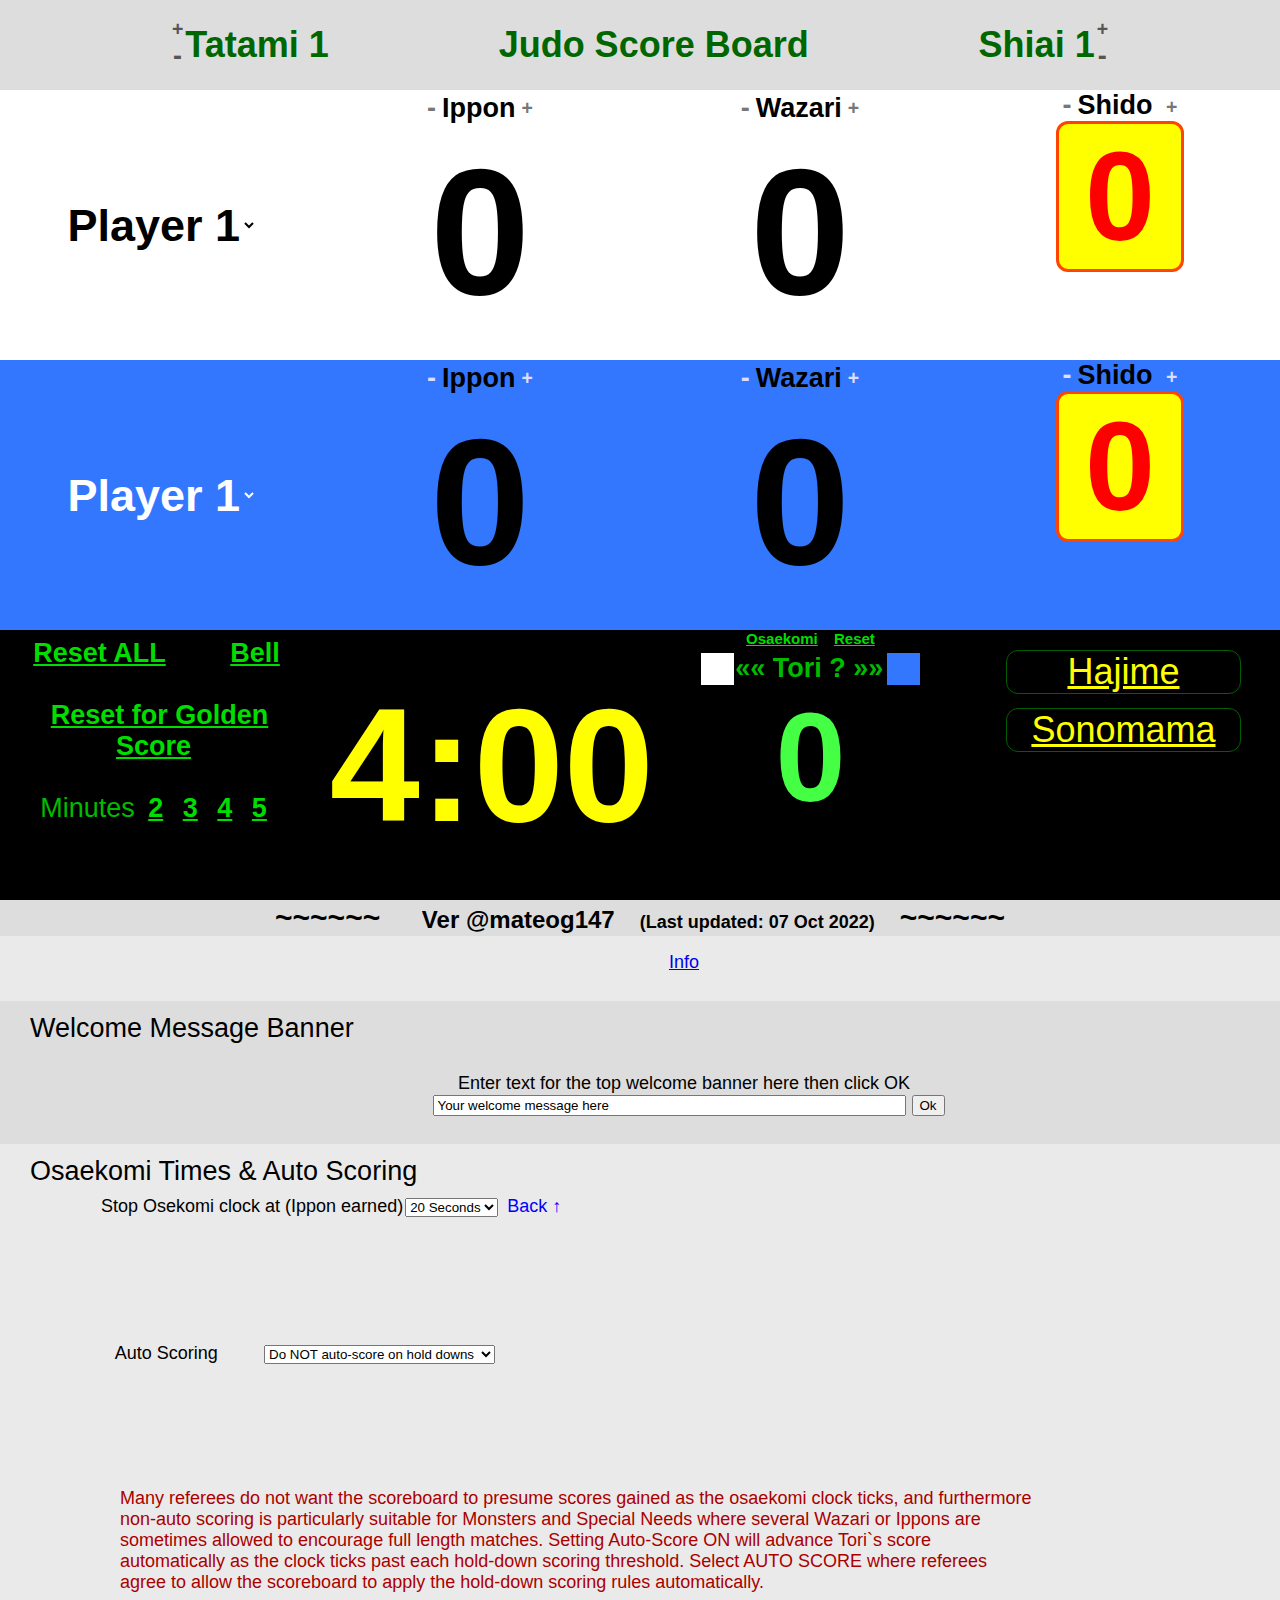
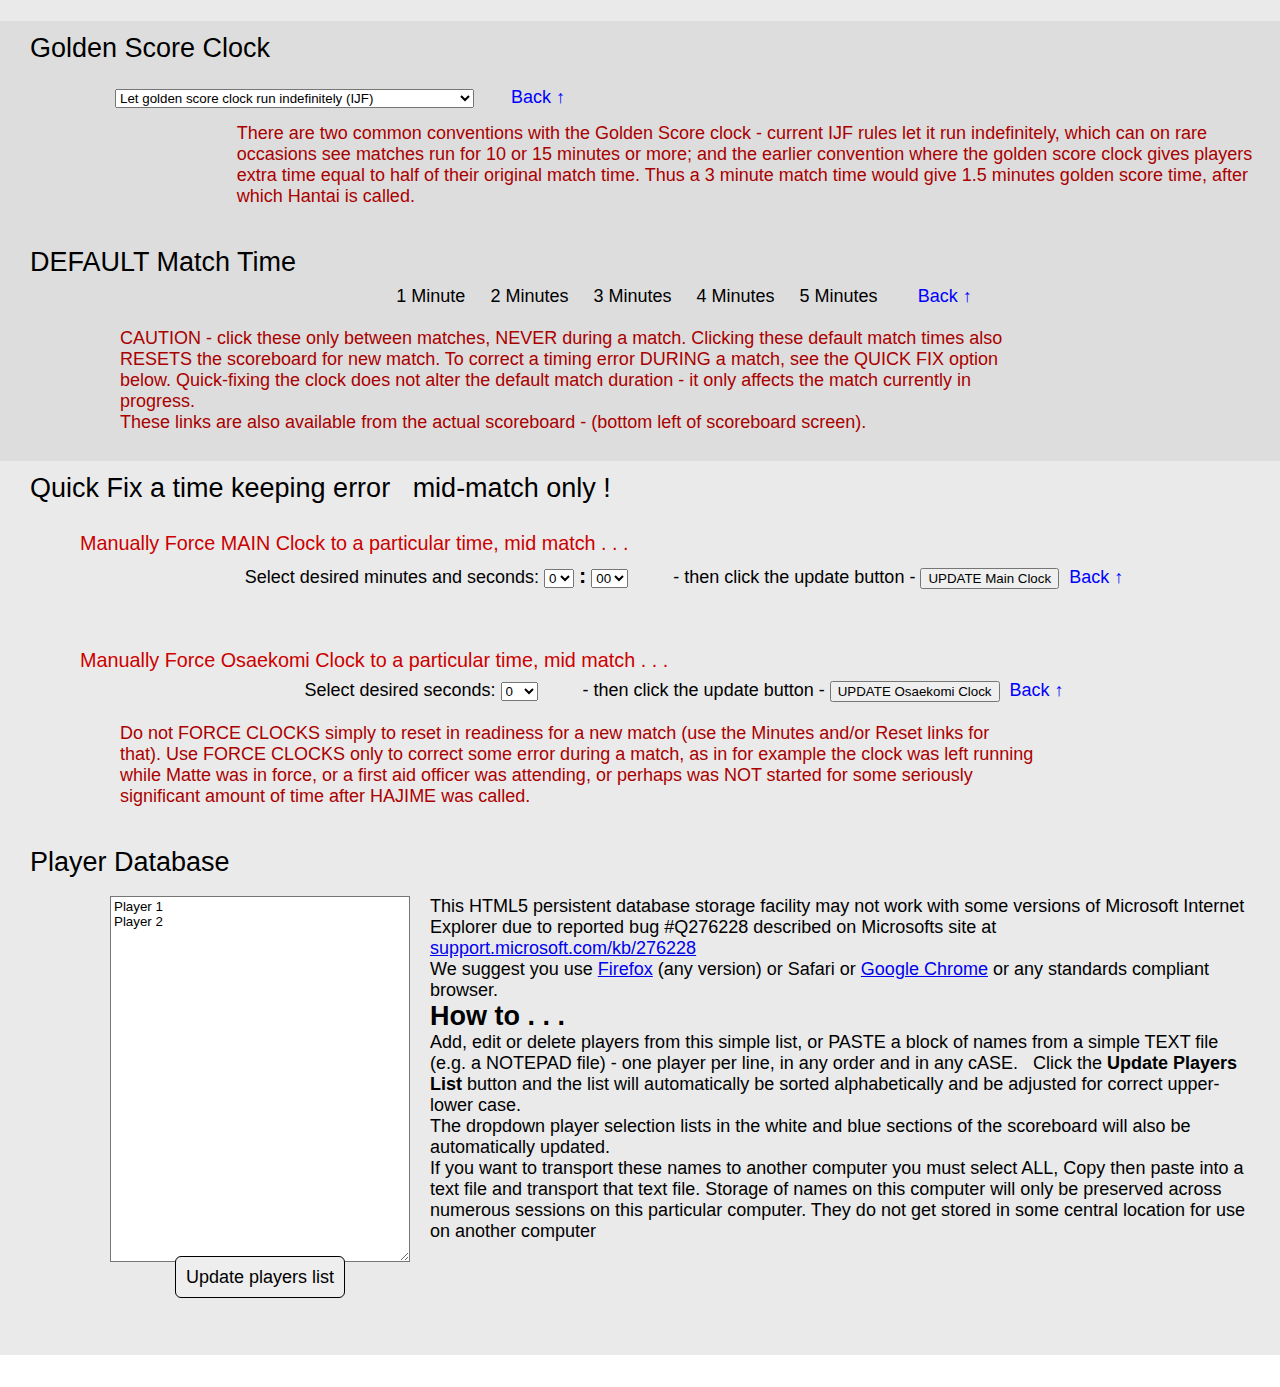
==== commit 2e954cce: "inline styles deleted" ====
--- a/scorejudo.html
+++ b/scorejudo.html
@@ -333,7 +333,7 @@
       </div>
     </div>
 
-    <table id="bottommarker" title=" " style="width: 100%">
+    <table id="bottommarker" title=" " class="info-container">
       <tbody>
         <tr>
           <td
@@ -346,7 +346,7 @@
               &nbsp; ~~~~~~
             </h1>
           </td>
-        </tr>
+        </th>
         <tr>
           <td
             id="download_intruct"
@@ -387,7 +387,7 @@
         <tr id="osaekomi_auto">
           <td class="preference-td" style="background-color: #eaeaea">
             <div class="preference-head">Osaekomi Times &amp; Auto Scoring</div>
-            <table style="border-collapse: separate; border-spacing: 10px">
+            <table >
               <tbody>
                 <tr>
                   <td>Stop Osekomi clock at (Ippon earned)</td>
@@ -412,7 +412,7 @@
                 </tr>
               </tbody>
             </table>
-            <table style="border-collapse: separate; border-spacing: 10px">
+            <table class="info-container">
               <tbody>
                 <tr>
                   <td>Auto Scoring</td>
--- a/css/style.css
+++ b/css/style.css
@@ -269,6 +269,10 @@
 
 div.sonomama {
     margin-top: 10px;
+}
+
+.info-container{
+    width: 100%;
 }
 
 html {
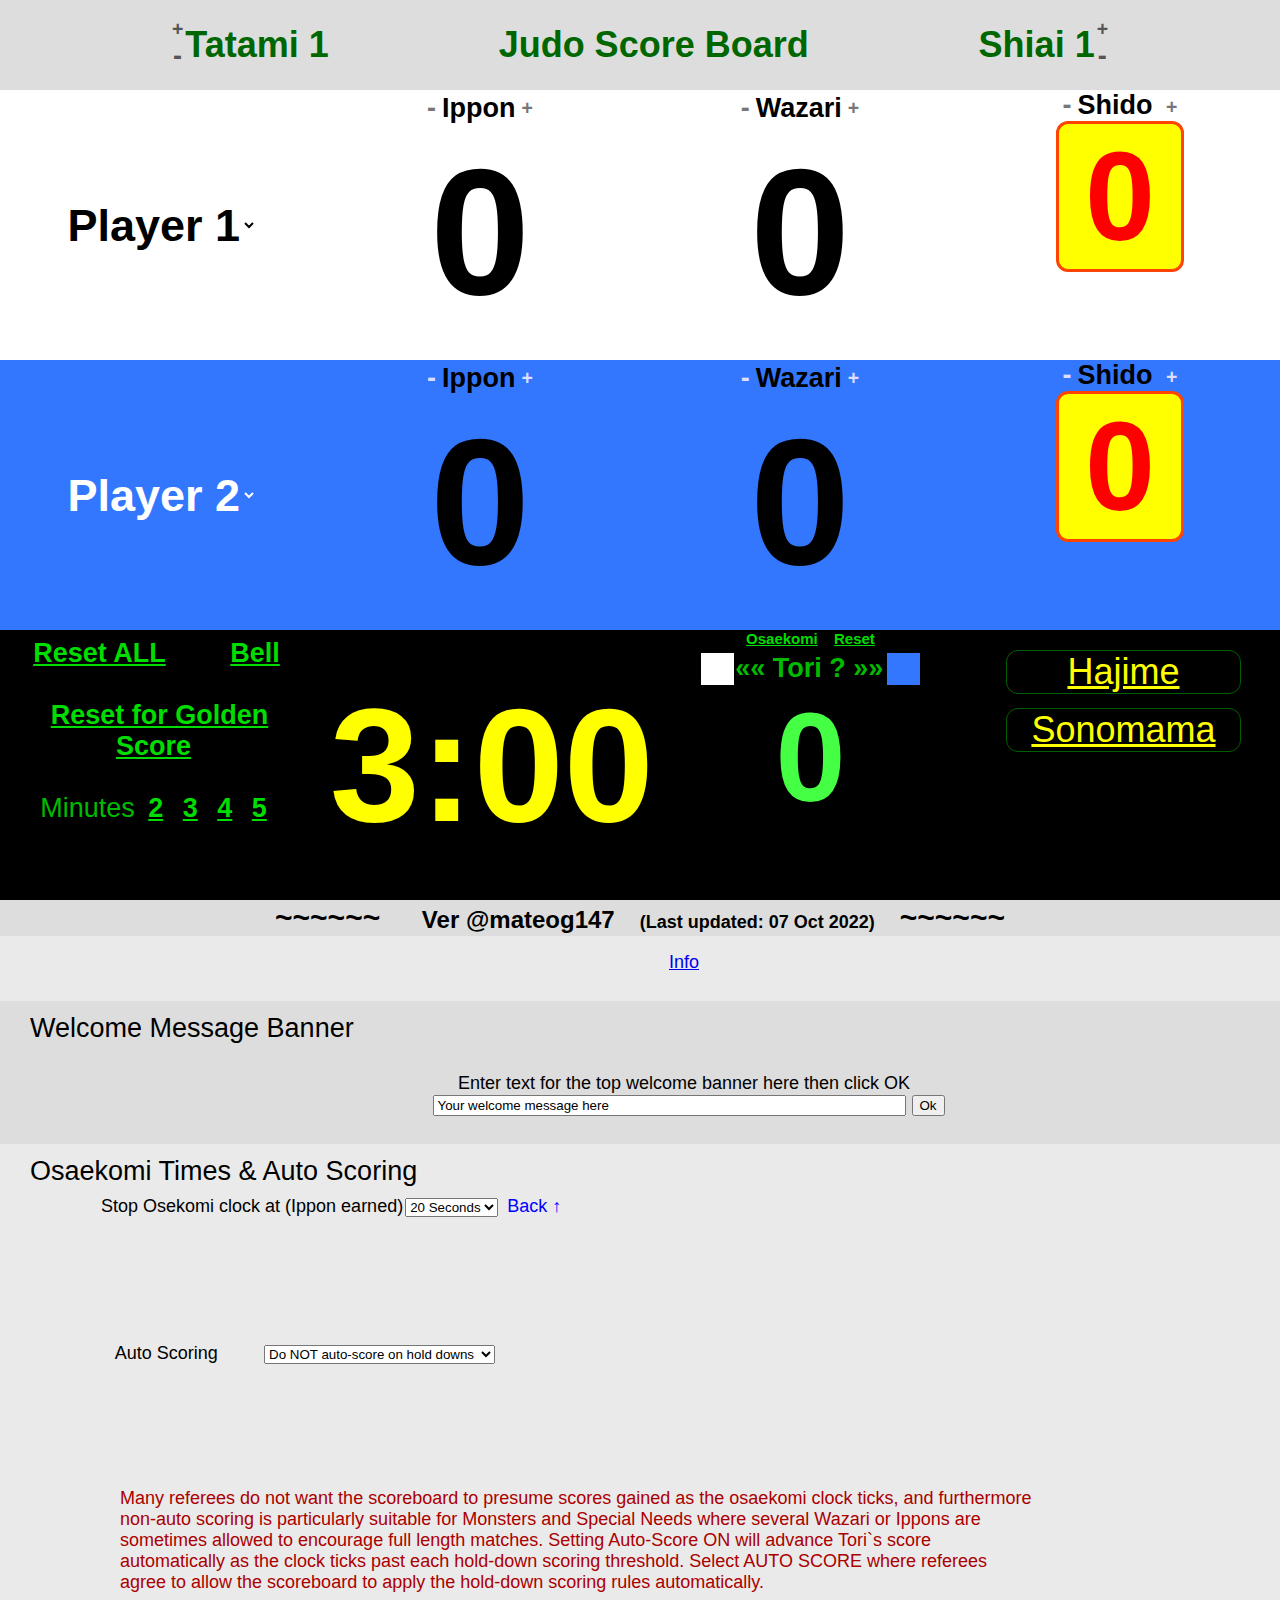
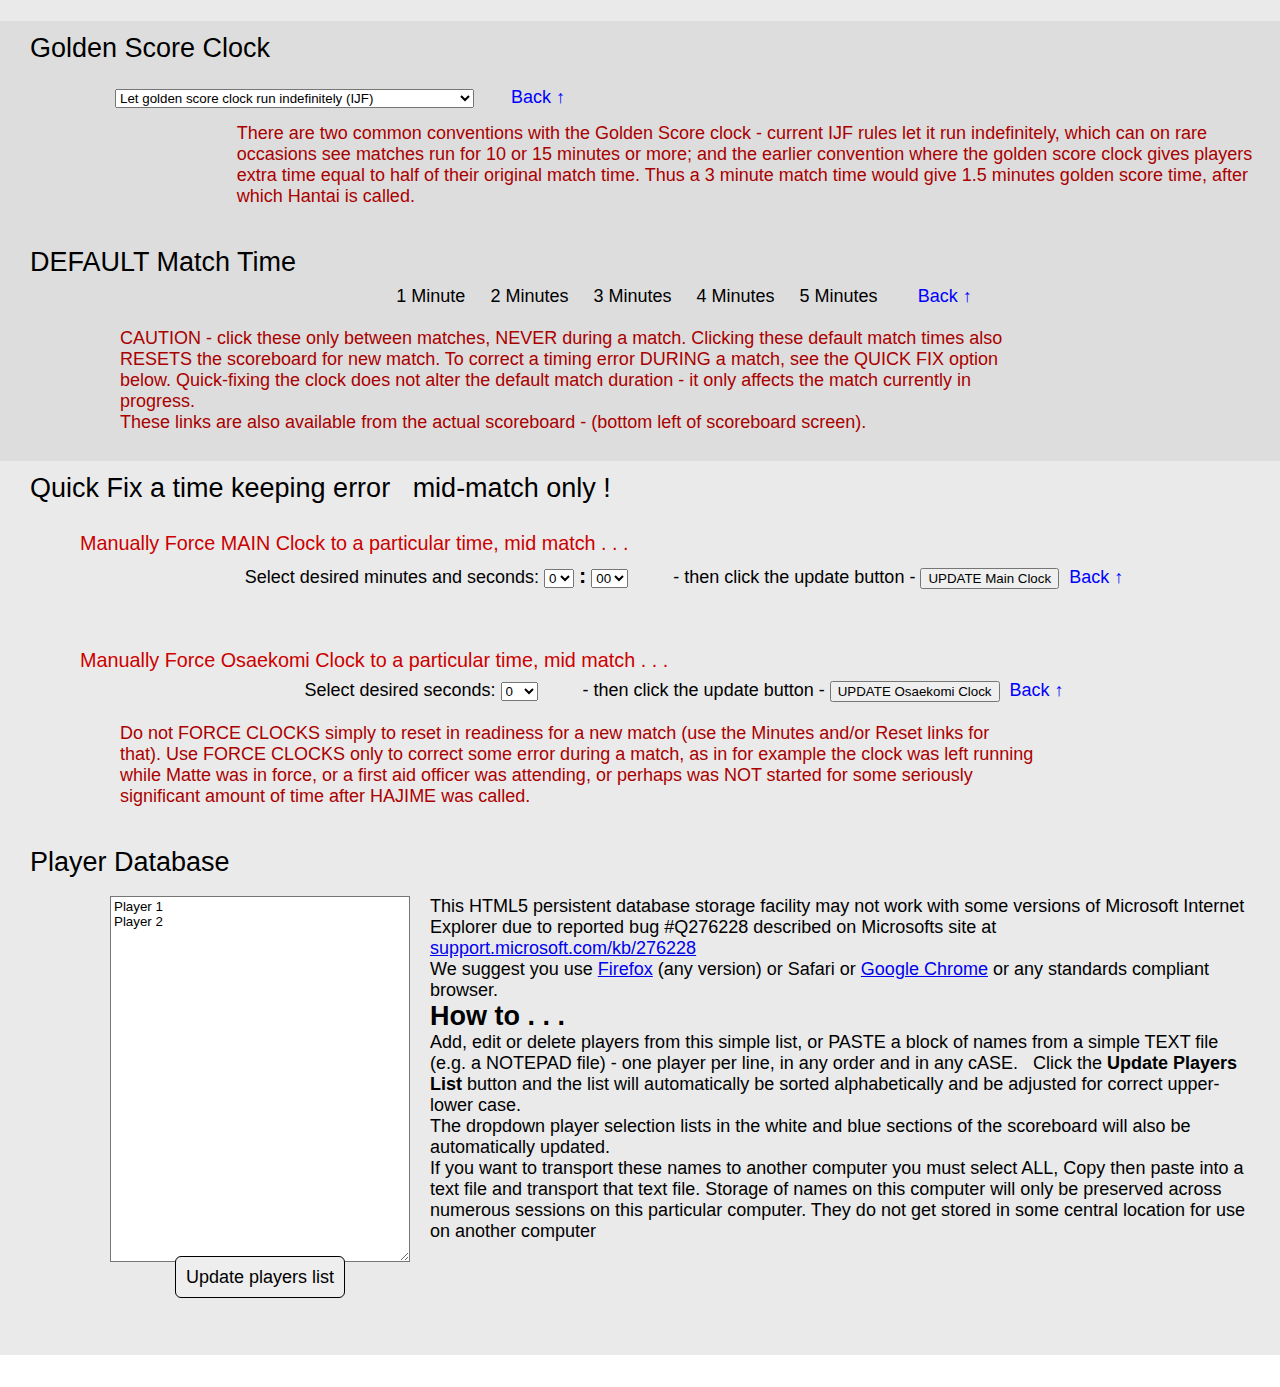
==== commit ce1f2f38: "featue:change the default players for each match" ====
--- a/scorejudo.html
+++ b/scorejudo.html
@@ -265,7 +265,7 @@
       <div class="main-clock-container">
         <h4 class="goldenscore_GS" id="goldenscore">&nbsp;</h4>
         <h2 class="mainclock" id="mainclock" onclick="gotoclockoptions()">
-          4:00
+          3:00
         </h2>
       </div>
 
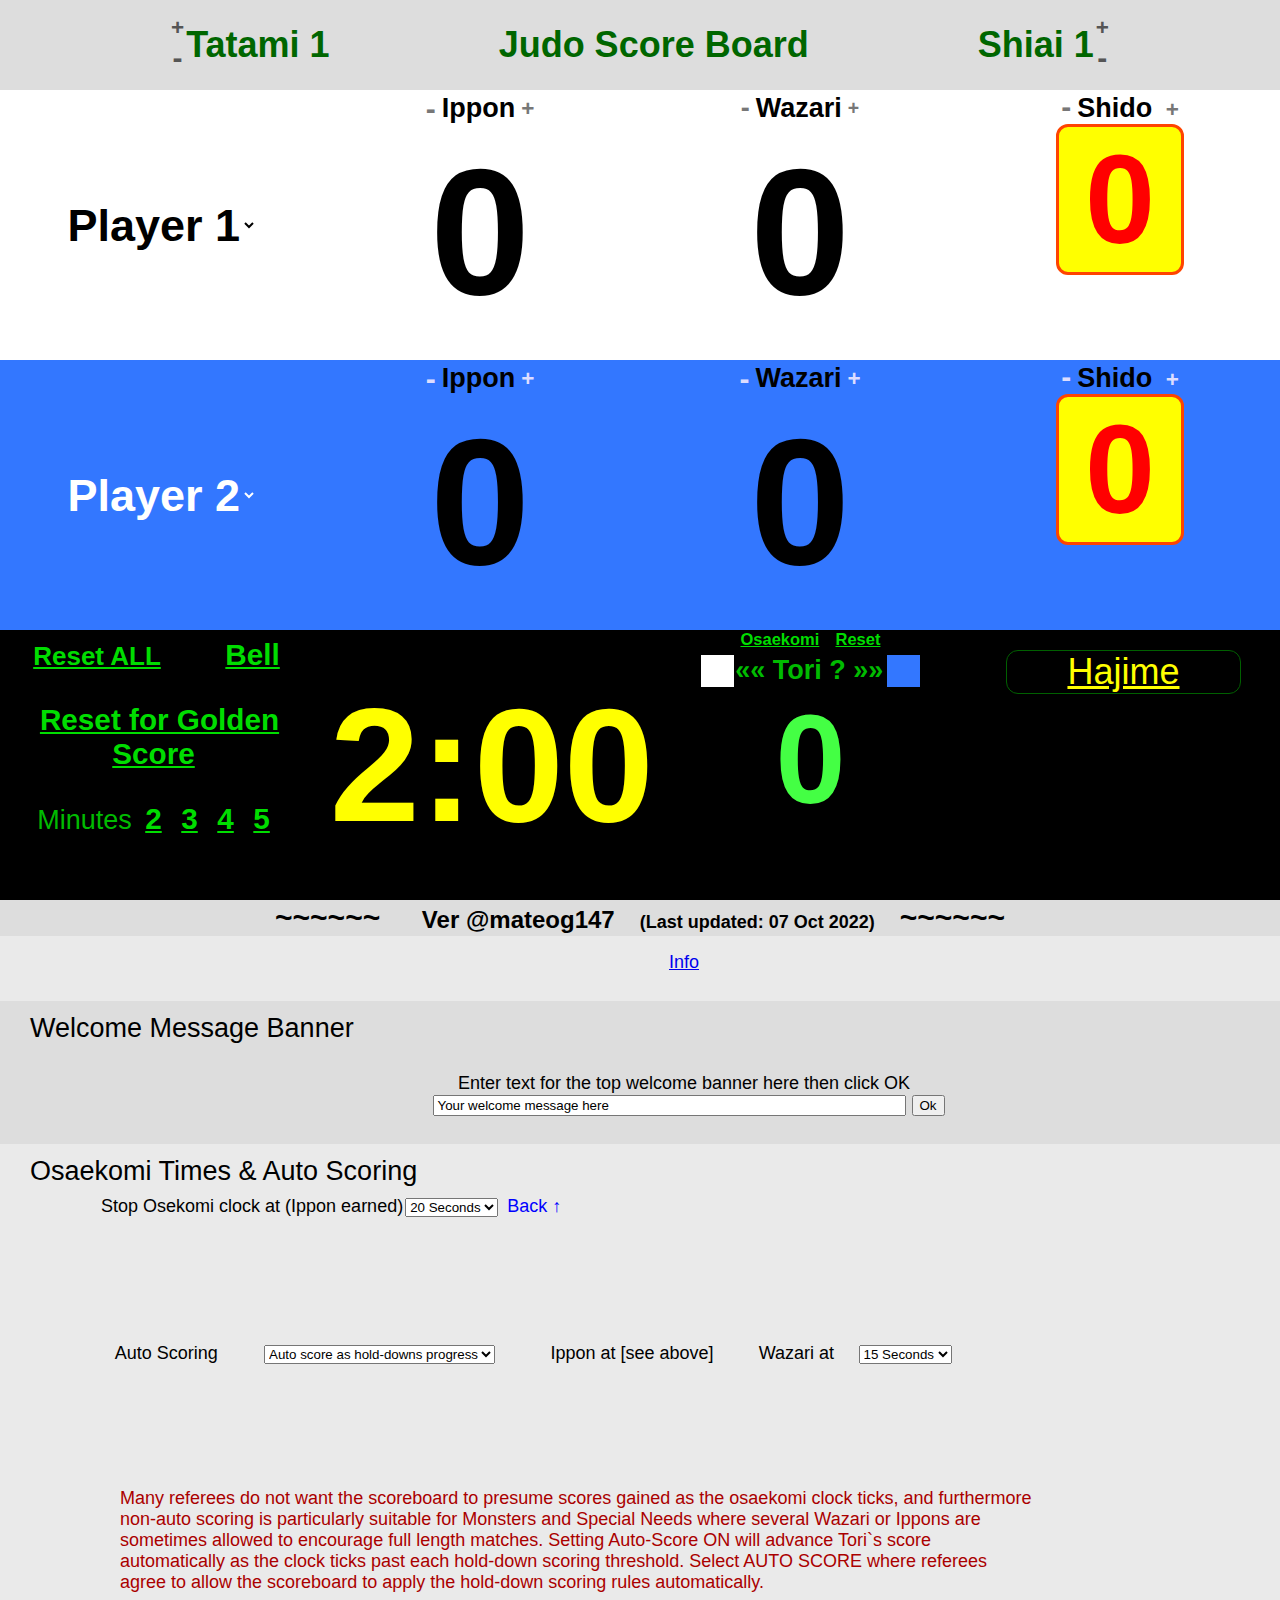
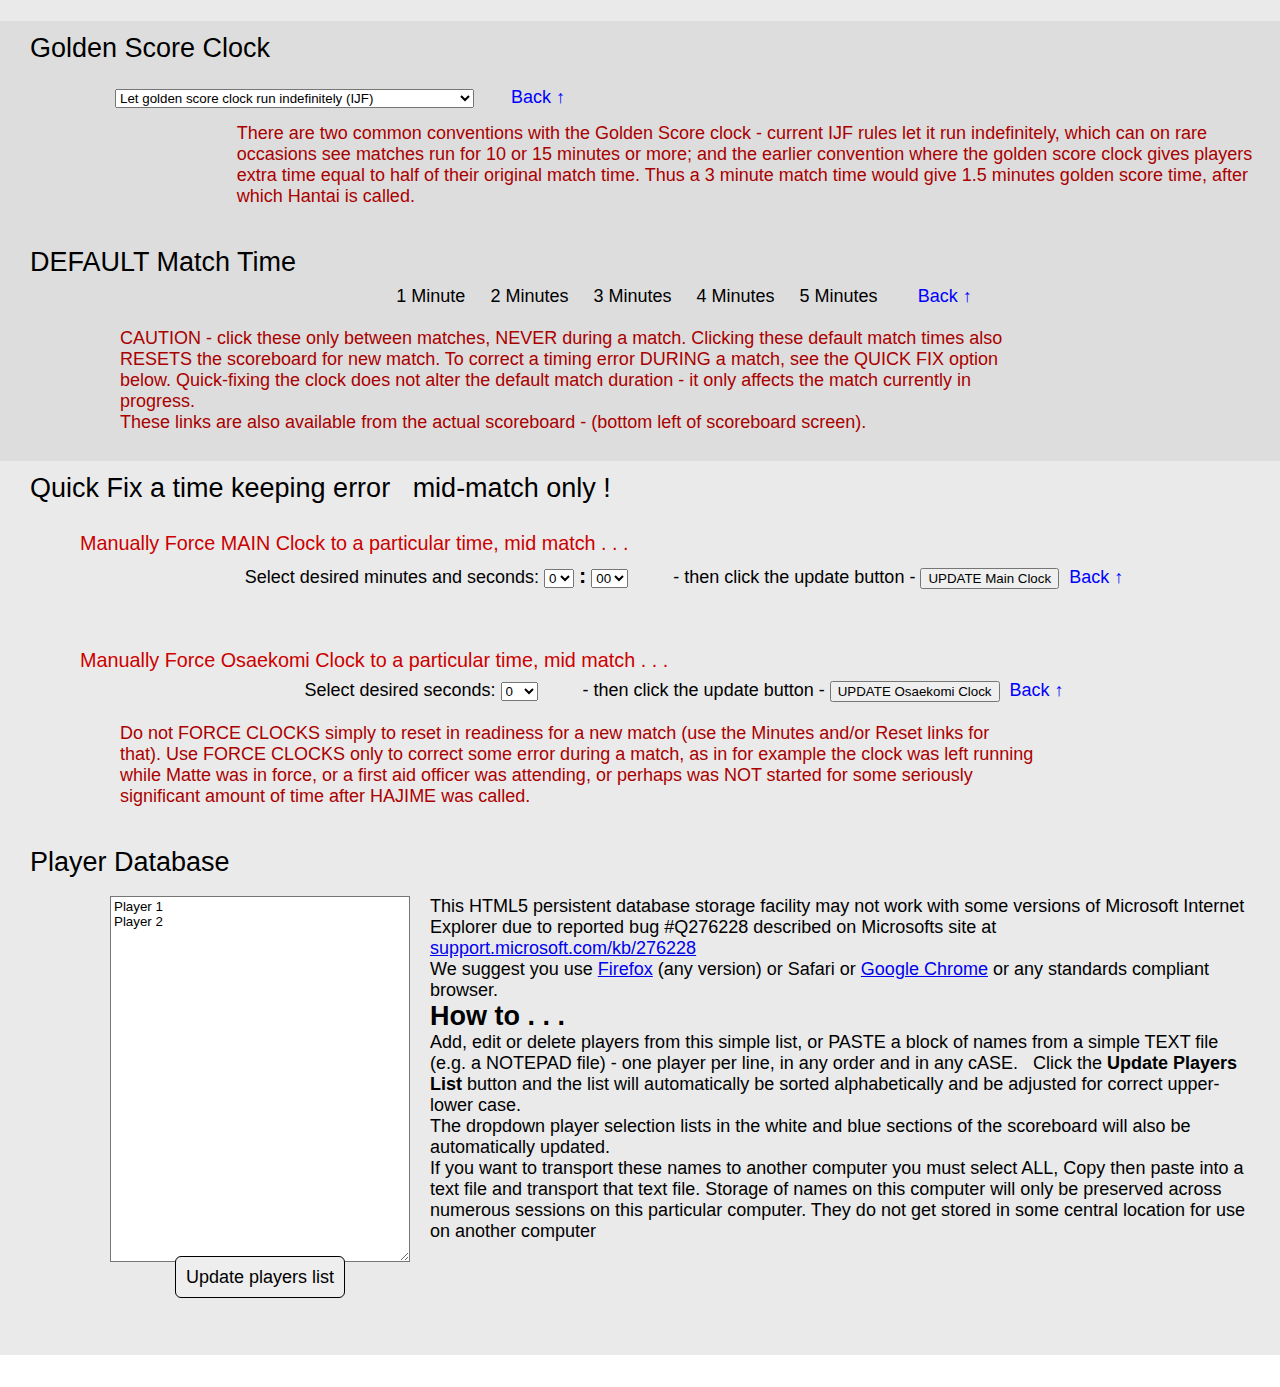
==== commit 6ab76671: "v 1.0.0" ====
--- a/scorejudo.html
+++ b/scorejudo.html
@@ -264,8 +264,8 @@
 
       <div class="main-clock-container">
         <h4 class="goldenscore_GS" id="goldenscore">&nbsp;</h4>
-        <h2 class="mainclock" id="mainclock" onclick="gotoclockoptions()">
-          3:00
+        <h2 class="mainclock" id="mainclock" onclick="hajime_matte()">
+          2:00
         </h2>
       </div>
 
@@ -322,14 +322,6 @@
           Hajime
         </div>
         <div style="clear: both; height: 4px"></div>
-        <div
-          class="hajime sonomama"
-          id="globalfreezeswitch"
-          onclick="globalfreeze()"
-          title="Toggle Sonomama - Yoshi"
-        >
-          Sonomama
-        </div>
       </div>
     </div>
 
@@ -422,10 +414,10 @@
                       id="setOKomiAutoScore"
                       onchange="setOsaeKomiScoring('setOKomiAutoScore','a')"
                     >
-                      <option selected="" value="0">
+                      <option  value="0">
                         Do NOT auto-score on hold downs
                       </option>
-                      <option value="1">
+                      <option selected="" value="1">
                         Auto score as hold-downs progress
                       </option>
                     </select>
--- a/css/style.css
+++ b/css/style.css
@@ -57,12 +57,12 @@
 }
 
 .increase-btn{
-    font-size: 130%; 
+    font-size: 150%; 
     font-weight: bold
 }
 
 .decrease-btn{
-    font-size: 180%; 
+    font-size: 200%; 
     font-weight: bold
 }
 
@@ -193,6 +193,7 @@
     text-decoration: underline;
     padding-left: 6px;
     padding-right: 6px;
+    font-size: 110%;
 }
 
 .greenlink:hover {
@@ -202,6 +203,7 @@
 
 .resetall {
     font-weight: bold;
+    font-size: 26px;
 }
 
 .globalosaekomi {
